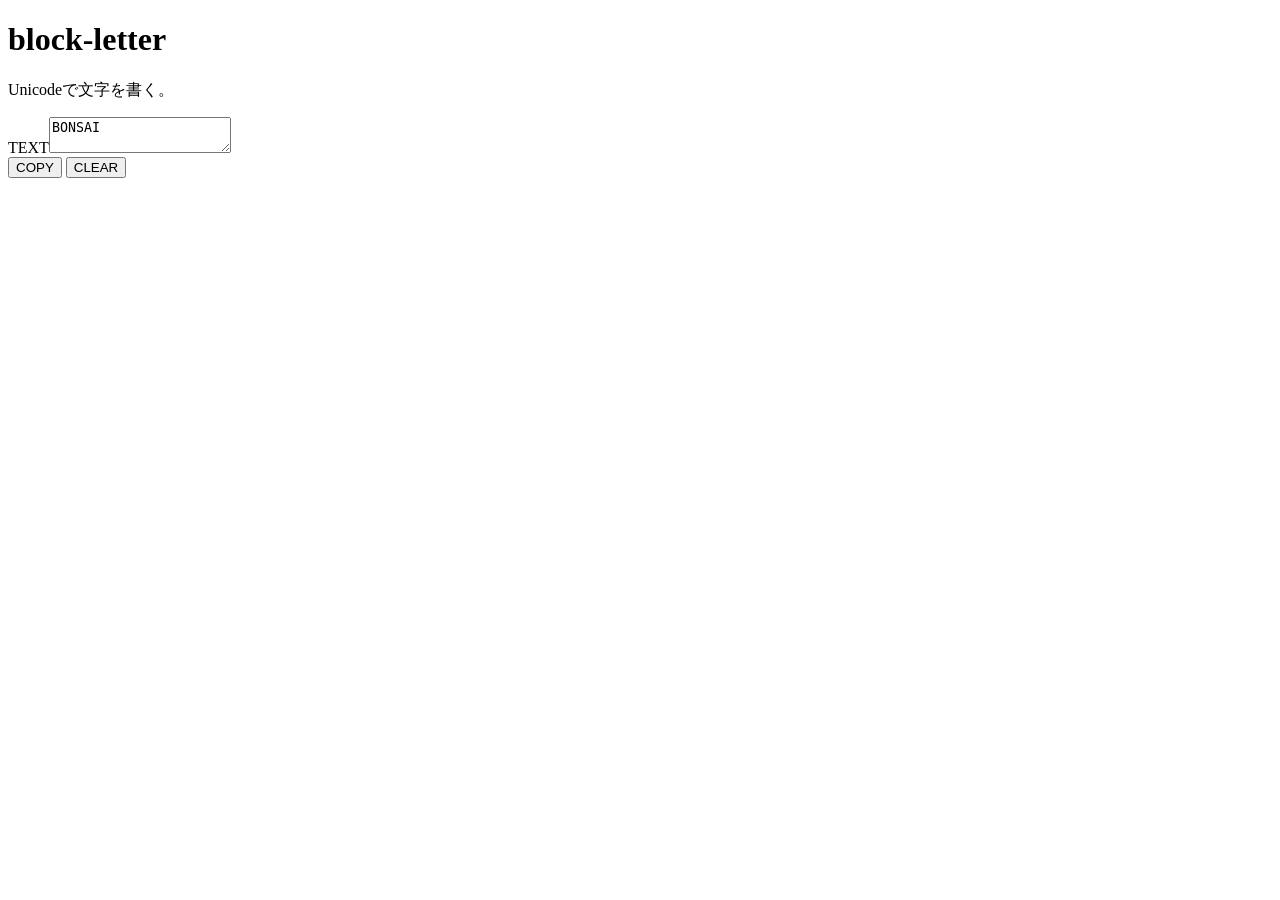
==== index.html @ 71ea81f1 "feat: add web UI" ====
<!doctype html>
<html lang="ja"><head><meta charset="utf-8"><meta name="viewport" content="width=device-width,initial-scale=1"><title>block-letter</title><link rel="stylesheet" href="./src/style.css"></head>
<body><main><h1>block-letter</h1><p>Unicodeで文字を書く。</p><label for="input">TEXT</label><textarea id="input" spellcheck="false">BONSAI</textarea><div><button id="copy">COPY</button> <button id="clear">CLEAR</button></div><pre id="output"></pre></main><script type="module" src="./src/main.js"></script></body></html>
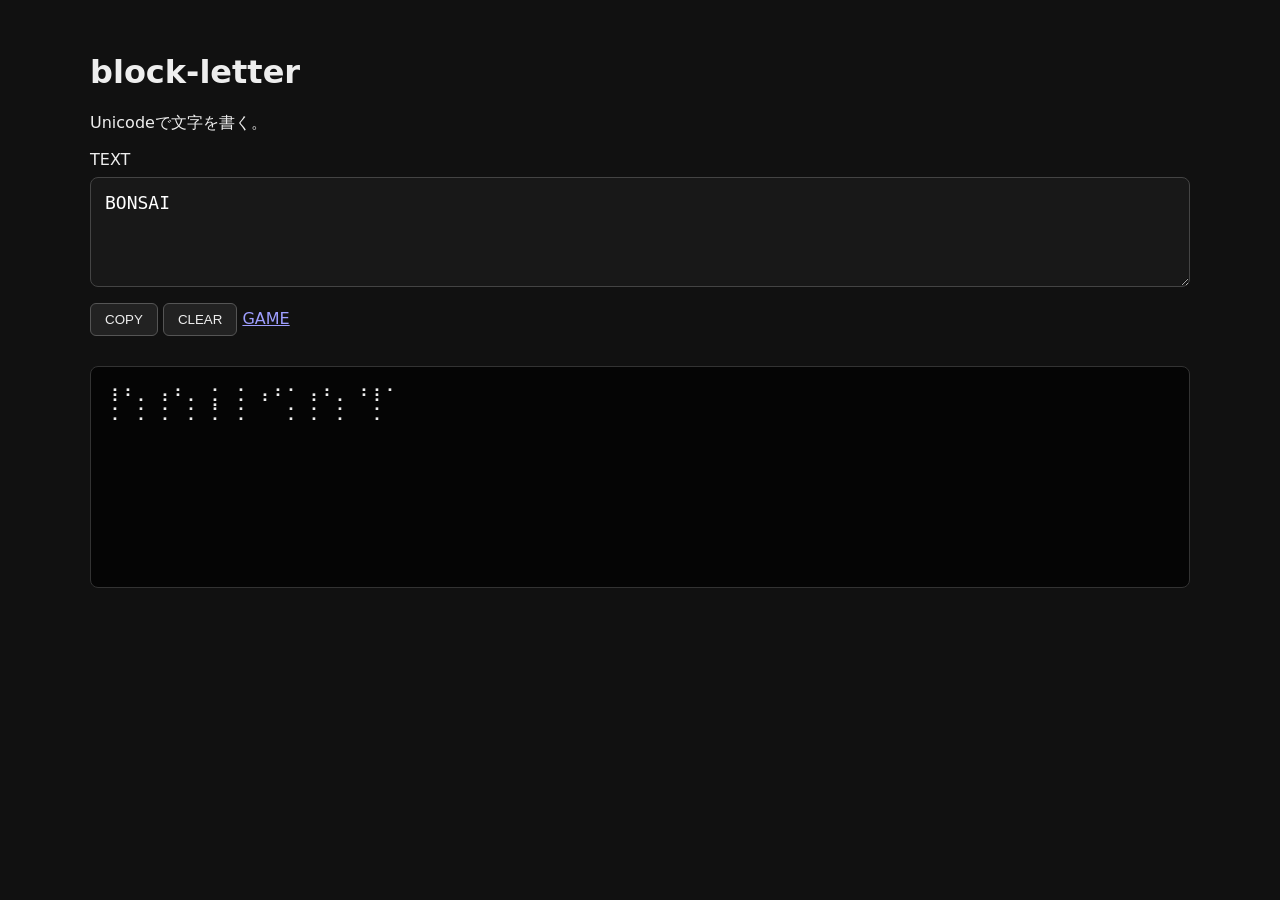
==== commit a60921e7: "Link Pages game from writer" ====
--- a/index.html
+++ b/index.html
@@ -1,3 +1,3 @@
 <!doctype html>
 <html lang="ja"><head><meta charset="utf-8"><meta name="viewport" content="width=device-width,initial-scale=1"><title>block-letter</title><link rel="stylesheet" href="./src/style.css"></head>
-<body><main><h1>block-letter</h1><p>Unicodeで文字を書く。</p><label for="input">TEXT</label><textarea id="input" spellcheck="false">BONSAI</textarea><div><button id="copy">COPY</button> <button id="clear">CLEAR</button></div><pre id="output"></pre></main><script type="module" src="./src/main.js"></script></body></html>+<body><main><h1>block-letter</h1><p>Unicodeで文字を書く。</p><label for="input">TEXT</label><textarea id="input" spellcheck="false">BONSAI</textarea><div><button id="copy">COPY</button> <button id="clear">CLEAR</button> <a href="./game.html">GAME</a></div><pre id="output"></pre></main><script type="module" src="./src/main.js"></script></body></html>
--- a/src/style.css
+++ b/src/style.css
@@ -0,0 +1 @@
+:root{font-family:system-ui,sans-serif;color-scheme:dark}body{margin:0;background:#111;color:#eee}main{max-width:1100px;margin:auto;padding:32px 20px}textarea{box-sizing:border-box;width:100%;min-height:110px;margin:8px 0 12px;padding:14px;background:#181818;color:#fff;border:1px solid #444;border-radius:8px;font:18px monospace}button{padding:8px 14px;margin-bottom:12px;background:#222;color:#eee;border:1px solid #555;border-radius:6px}pre{overflow:auto;padding:20px;min-height:180px;background:#050505;border:1px solid #333;border-radius:8px;font:18px/1.05 monospace}
